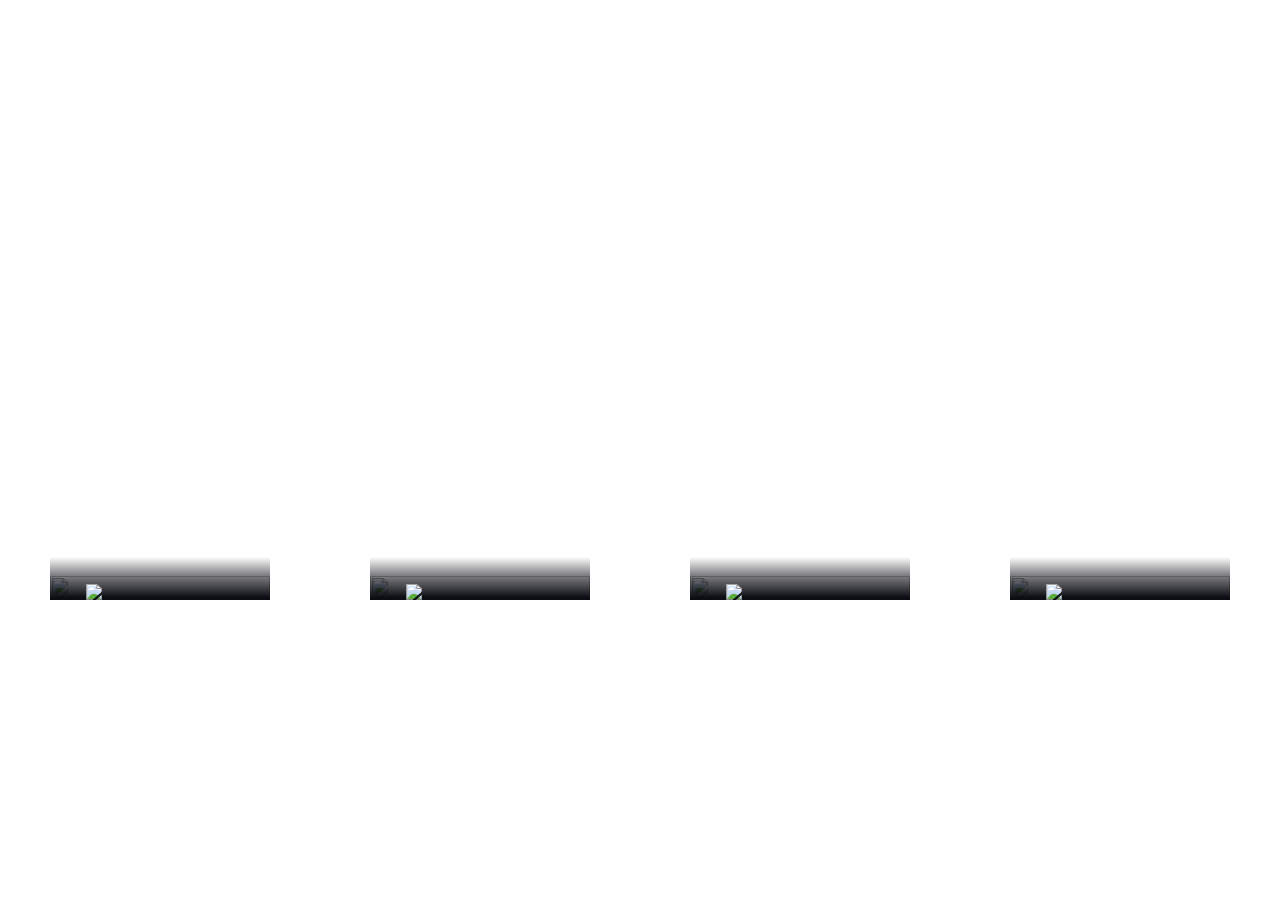
==== index.html @ 97f26c66 "Add files via upload" ====
<!DOCTYPE html>
<html lang="en" >
<head>
  <meta charset="UTF-8">
  <title>AVENGERS</title>
  <link rel="stylesheet" href="./style.css">
<style>

 :root {
  --card-height: 300px;
  --card-width: calc(var(--card-height) / 1.5);
}
 {
  box-sizing: border-box;
}
body {
  width: 100vw;
  height: 100vh;
  margin: 0;
  display: flex;
  justify-content: center;
  align-items: center;
  background-image: url('https://img.pikbest.com/wp/202346/white-brick-wall-background-colorful-with-glowing-blue-and-purple-smoke-in-the_9721938.jpg!w700wp');
  background-repeat: repeat;
  background-size: 1700px, 500px;
}
.card {
  width: var(--card-width);
  height: var(--card-height);
  position: relative;
  display: flex;
  justify-content: center;
  align-items: flex-end;
  padding: 0 36px;
  perspective: 2500px;
  margin: 0 50px;
}

.cover-image {
  width: 100%;
  height: 100%;
  object-fit: cover;
}

.wrapper {
  transition: all 0.5s;
  position: absolute;
  width: 100%;
  z-index: -1;
}

.card:hover .wrapper {
  transform: perspective(900px) translateY(-5%) rotateX(25deg) translateZ(0);
  box-shadow: 2px 35px 32px -8px rgba(0, 0, 0, 0.75);
  -webkit-box-shadow: 2px 35px 32px -8px rgba(0, 0, 0, 0.75);
  -moz-box-shadow: 2px 35px 32px -8px rgba(0, 0, 0, 0.75);
}

.wrapper::before,
.wrapper::after {
  content: "";
  opacity: 0;
  width: 100%;
  height: 80px;
  transition: all 0.5s;
  position: absolute;
  left: 0;
}
.wrapper::before {
  top: 0;
  height: 100%;
  background-image: linear-gradient(
    to top,
    transparent 46%,
    rgba(12, 13, 19, 0.5) 68%,
    rgba(12, 13, 19) 97%
  );
}
.wrapper::after {
  bottom: 0;
  opacity: 1;
  background-image: linear-gradient(
    to bottom,
    transparent 46%,
    rgba(12, 13, 19, 0.5) 68%,
    rgba(12, 13, 19) 97%
  );
}

.card:hover .wrapper::before,
.wrapper::after {
  opacity: 1;
}

.card:hover .wrapper::after {
  height: 120px;
}
.title {
  width: 100%;
  transition: transform 0.5s;
}
.card:hover .title {
  transform: translate3d(0%, -50px, 100px);
}

.character {
  width: 100%;
  opacity: 0;
  transition: all 0.5s;
  position: absolute;
  z-index: -1;
}

.card:hover .character {
  opacity: 1;
  transform: translate3d(0%, -10%, 100px);
}
</style>


</head>
<body>

    


  <div class="card">
    <div class="wrapper">
      <img src="https://github.com/heysperry/ACT/blob/main/captain.jpg?raw=true" class="cover-image" />
    </div>
    <img src="https://github.com/heysperry/ACT/blob/main/capt.png?raw=true" class="character" />
<img src="https://images-wixmp-ed30a86b8c4ca887773594c2.wixmp.com/f/e5fd7346-eed0-4416-8203-58b0d230afe3/dfeeed3-cdc1d66c-3b37-4a04-b03e-fbf098445ba0.png?token=eyJ0eXAiOiJKV1QiLCJhbGciOiJIUzI1NiJ9.[base64].HWJSyquRDBaBF3EI6bzVMS8SOHeRIZXR4UV09-jEzvI" class="title" />
  </div>

<div class="card">
    <div class="wrapper">
      <img src="https://github.com/heysperry/ACT/blob/main/Ironman.jpg?raw=true" class="cover-image" />
    </div>
<img src="https://github.com/heysperry/ACT/blob/main/iron.png?raw=true" class="character" />
    <img src="https://github.com/heysperry/ACT/blob/main/iron-title.png?raw=true" class="title" />
  </div>

<div class="card">
    <div class="wrapper">
      <img src="https://github.com/heysperry/ACT/blob/main/thor.jpg?raw=true" class="cover-image" />
    </div>
    <img src="https://github.com/heysperry/ACT/blob/main/thor.png?raw=true" class="character" />
<img src="https://images-wixmp-ed30a86b8c4ca887773594c2.wixmp.com/f/10d7e8b1-9fe1-4c41-aeb7-331f4fb188aa/de2vdfa-10d9dcf6-1981-4d71-b209-733c2b3ce965.png?token=eyJ0eXAiOiJKV1QiLCJhbGciOiJIUzI1NiJ9.[base64].UEsCk2rvT7QyTvQhM5CbhyslHYxMoPKt6kes-PADQPA" class="title" />
  </div>

<div class="card">
    <div class="wrapper">
      <img src="https://github.com/heysperry/ACT/blob/main/hulk.jpg?raw=true" class="cover-image" />
    </div>
    <img src="https://github.com/heysperry/ACT/blob/main/hulkk.png?raw=true" class="character" />
<img src="https://images-wixmp-ed30a86b8c4ca887773594c2.wixmp.com/f/e5fd7346-eed0-4416-8203-58b0d230afe3/dfeee7h-cec3292b-dcd9-4662-aded-ed9abacf40f3.png/v1/fill/w_1280,h_393/the_incredible_hulk_logo_png___disney__variant_by_bats66_dfeee7h-fullview.png?token=eyJ0eXAiOiJKV1QiLCJhbGciOiJIUzI1NiJ9.[base64].co1zRMnGQs7g-eP-z1qNA1fcqpI-XHGs960LzoB31oI" class="title" />
  </div>

</body>
</html>
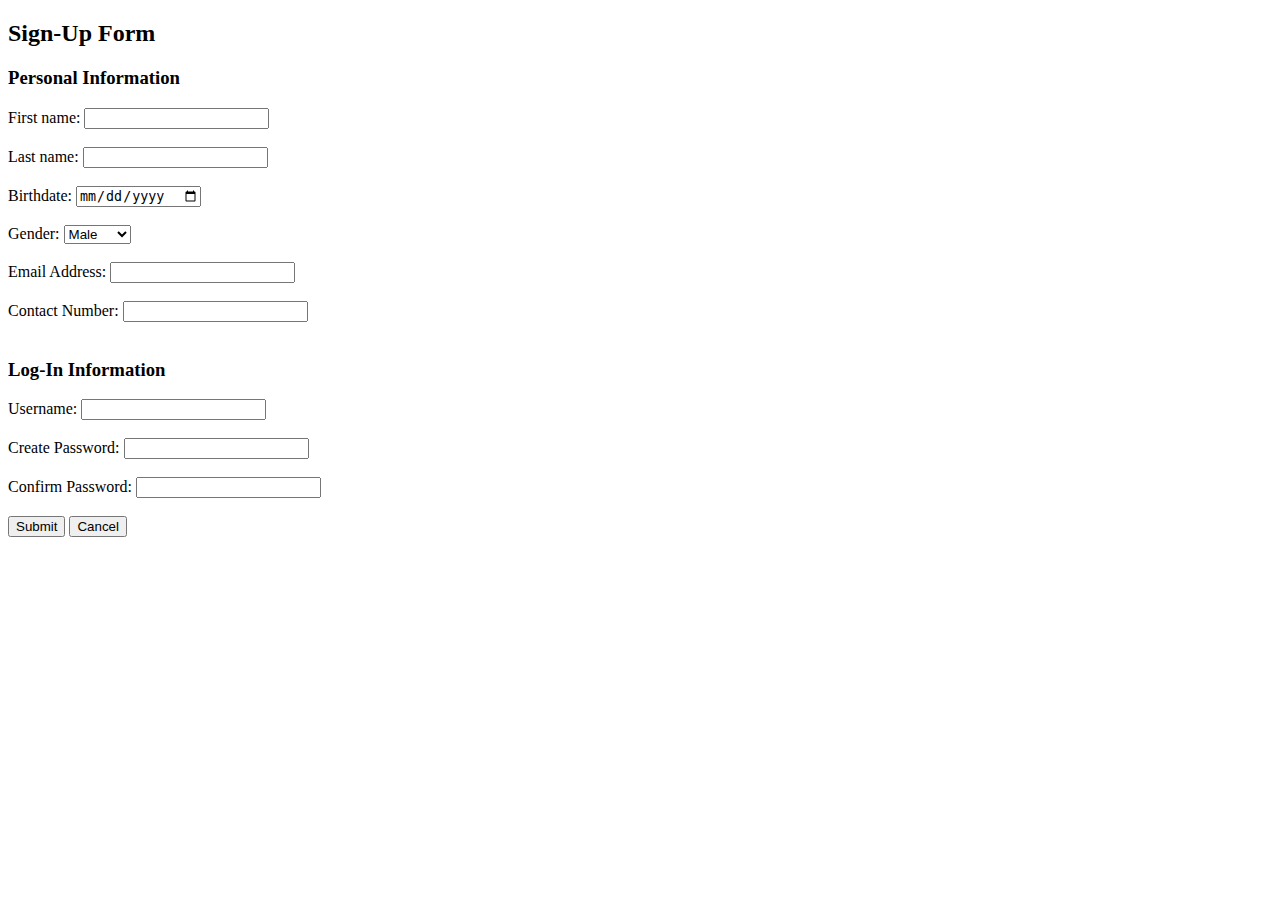
==== commit 183ae36d: "Update index.html" ====
--- a/index.html
+++ b/index.html
@@ -1,160 +1,43 @@
 <!DOCTYPE html>
-<html lang="en" >
+<html>
 <head>
-  <meta charset="UTF-8">
-  <title>AVENGERS</title>
-  <link rel="stylesheet" href="./style.css">
-<style>
-
- :root {
-  --card-height: 300px;
-  --card-width: calc(var(--card-height) / 1.5);
-}
- {
-  box-sizing: border-box;
-}
-body {
-  width: 100vw;
-  height: 100vh;
-  margin: 0;
-  display: flex;
-  justify-content: center;
-  align-items: center;
-  background-image: url('https://img.pikbest.com/wp/202346/white-brick-wall-background-colorful-with-glowing-blue-and-purple-smoke-in-the_9721938.jpg!w700wp');
-  background-repeat: repeat;
-  background-size: 1700px, 500px;
-}
-.card {
-  width: var(--card-width);
-  height: var(--card-height);
-  position: relative;
-  display: flex;
-  justify-content: center;
-  align-items: flex-end;
-  padding: 0 36px;
-  perspective: 2500px;
-  margin: 0 50px;
-}
-
-.cover-image {
-  width: 100%;
-  height: 100%;
-  object-fit: cover;
-}
-
-.wrapper {
-  transition: all 0.5s;
-  position: absolute;
-  width: 100%;
-  z-index: -1;
-}
-
-.card:hover .wrapper {
-  transform: perspective(900px) translateY(-5%) rotateX(25deg) translateZ(0);
-  box-shadow: 2px 35px 32px -8px rgba(0, 0, 0, 0.75);
-  -webkit-box-shadow: 2px 35px 32px -8px rgba(0, 0, 0, 0.75);
-  -moz-box-shadow: 2px 35px 32px -8px rgba(0, 0, 0, 0.75);
-}
-
-.wrapper::before,
-.wrapper::after {
-  content: "";
-  opacity: 0;
-  width: 100%;
-  height: 80px;
-  transition: all 0.5s;
-  position: absolute;
-  left: 0;
-}
-.wrapper::before {
-  top: 0;
-  height: 100%;
-  background-image: linear-gradient(
-    to top,
-    transparent 46%,
-    rgba(12, 13, 19, 0.5) 68%,
-    rgba(12, 13, 19) 97%
-  );
-}
-.wrapper::after {
-  bottom: 0;
-  opacity: 1;
-  background-image: linear-gradient(
-    to bottom,
-    transparent 46%,
-    rgba(12, 13, 19, 0.5) 68%,
-    rgba(12, 13, 19) 97%
-  );
-}
-
-.card:hover .wrapper::before,
-.wrapper::after {
-  opacity: 1;
-}
-
-.card:hover .wrapper::after {
-  height: 120px;
-}
-.title {
-  width: 100%;
-  transition: transform 0.5s;
-}
-.card:hover .title {
-  transform: translate3d(0%, -50px, 100px);
-}
-
-.character {
-  width: 100%;
-  opacity: 0;
-  transition: all 0.5s;
-  position: absolute;
-  z-index: -1;
-}
-
-.card:hover .character {
-  opacity: 1;
-  transform: translate3d(0%, -10%, 100px);
-}
-</style>
-
-
+	<title>Sign-Up Form</title>
+	<link rel="stylesheet" href="style.css">
 </head>
 <body>
-
-    
-
-
-  <div class="card">
-    <div class="wrapper">
-      <img src="https://github.com/heysperry/ACT/blob/main/captain.jpg?raw=true" class="cover-image" />
-    </div>
-    <img src="https://github.com/heysperry/ACT/blob/main/capt.png?raw=true" class="character" />
-<img src="https://images-wixmp-ed30a86b8c4ca887773594c2.wixmp.com/f/e5fd7346-eed0-4416-8203-58b0d230afe3/dfeeed3-cdc1d66c-3b37-4a04-b03e-fbf098445ba0.png?token=eyJ0eXAiOiJKV1QiLCJhbGciOiJIUzI1NiJ9.[base64].HWJSyquRDBaBF3EI6bzVMS8SOHeRIZXR4UV09-jEzvI" class="title" />
-  </div>
-
-<div class="card">
-    <div class="wrapper">
-      <img src="https://github.com/heysperry/ACT/blob/main/Ironman.jpg?raw=true" class="cover-image" />
-    </div>
-<img src="https://github.com/heysperry/ACT/blob/main/iron.png?raw=true" class="character" />
-    <img src="https://github.com/heysperry/ACT/blob/main/iron-title.png?raw=true" class="title" />
-  </div>
-
-<div class="card">
-    <div class="wrapper">
-      <img src="https://github.com/heysperry/ACT/blob/main/thor.jpg?raw=true" class="cover-image" />
-    </div>
-    <img src="https://github.com/heysperry/ACT/blob/main/thor.png?raw=true" class="character" />
-<img src="https://images-wixmp-ed30a86b8c4ca887773594c2.wixmp.com/f/10d7e8b1-9fe1-4c41-aeb7-331f4fb188aa/de2vdfa-10d9dcf6-1981-4d71-b209-733c2b3ce965.png?token=eyJ0eXAiOiJKV1QiLCJhbGciOiJIUzI1NiJ9.[base64].UEsCk2rvT7QyTvQhM5CbhyslHYxMoPKt6kes-PADQPA" class="title" />
-  </div>
-
-<div class="card">
-    <div class="wrapper">
-      <img src="https://github.com/heysperry/ACT/blob/main/hulk.jpg?raw=true" class="cover-image" />
-    </div>
-    <img src="https://github.com/heysperry/ACT/blob/main/hulkk.png?raw=true" class="character" />
-<img src="https://images-wixmp-ed30a86b8c4ca887773594c2.wixmp.com/f/e5fd7346-eed0-4416-8203-58b0d230afe3/dfeee7h-cec3292b-dcd9-4662-aded-ed9abacf40f3.png/v1/fill/w_1280,h_393/the_incredible_hulk_logo_png___disney__variant_by_bats66_dfeee7h-fullview.png?token=eyJ0eXAiOiJKV1QiLCJhbGciOiJIUzI1NiJ9.[base64].co1zRMnGQs7g-eP-z1qNA1fcqpI-XHGs960LzoB31oI" class="title" />
-  </div>
-
+	<div class="container">
+		<form>
+			<h2>Sign-Up Form</h2>
+			<section class="personal-info">
+				<h3>Personal Information</h3>
+				<label for="fname">First name:</label>
+				<input type="text" id="fname" name="fname"><br><br>
+				<label for="lname">Last name:</label>
+				<input type="text" id="lname" name="lname"><br><br>
+				<label for="bday">Birthdate:</label>
+				<input type="date" id="bday" name="bday"><br><br>
+				<label for="gender">Gender:</label>
+				<select id="gender" name="gender">
+					<option value="male">Male</option>
+					<option value="female">Female</option>
+				</select><br><br>
+				<label for="email">Email Address:</label>
+				<input type="email" id="email" name="email"><br><br>
+				<label for="contact">Contact Number:</label>
+				<input type="tel" id="contact" name="contact"><br><br>
+			</section>
+			<section class="log-in-info">
+				<h3>Log-In Information</h3>
+				<label for="username">Username:</label>
+				<input type="text" id="username" name="username"><br><br>
+				<label for="password">Create Password:</label>
+				<input type="password" id="password" name="password"><br><br>
+				<label for="confirm-password">Confirm Password:</label>
+				<input type="password" id="confirm-password" name="confirm-password"><br><br>
+			</section>
+			<button type="submit">Submit</button>
+			<button type="reset">Cancel</button>
+		</form>
+	</div>
 </body>
 </html>
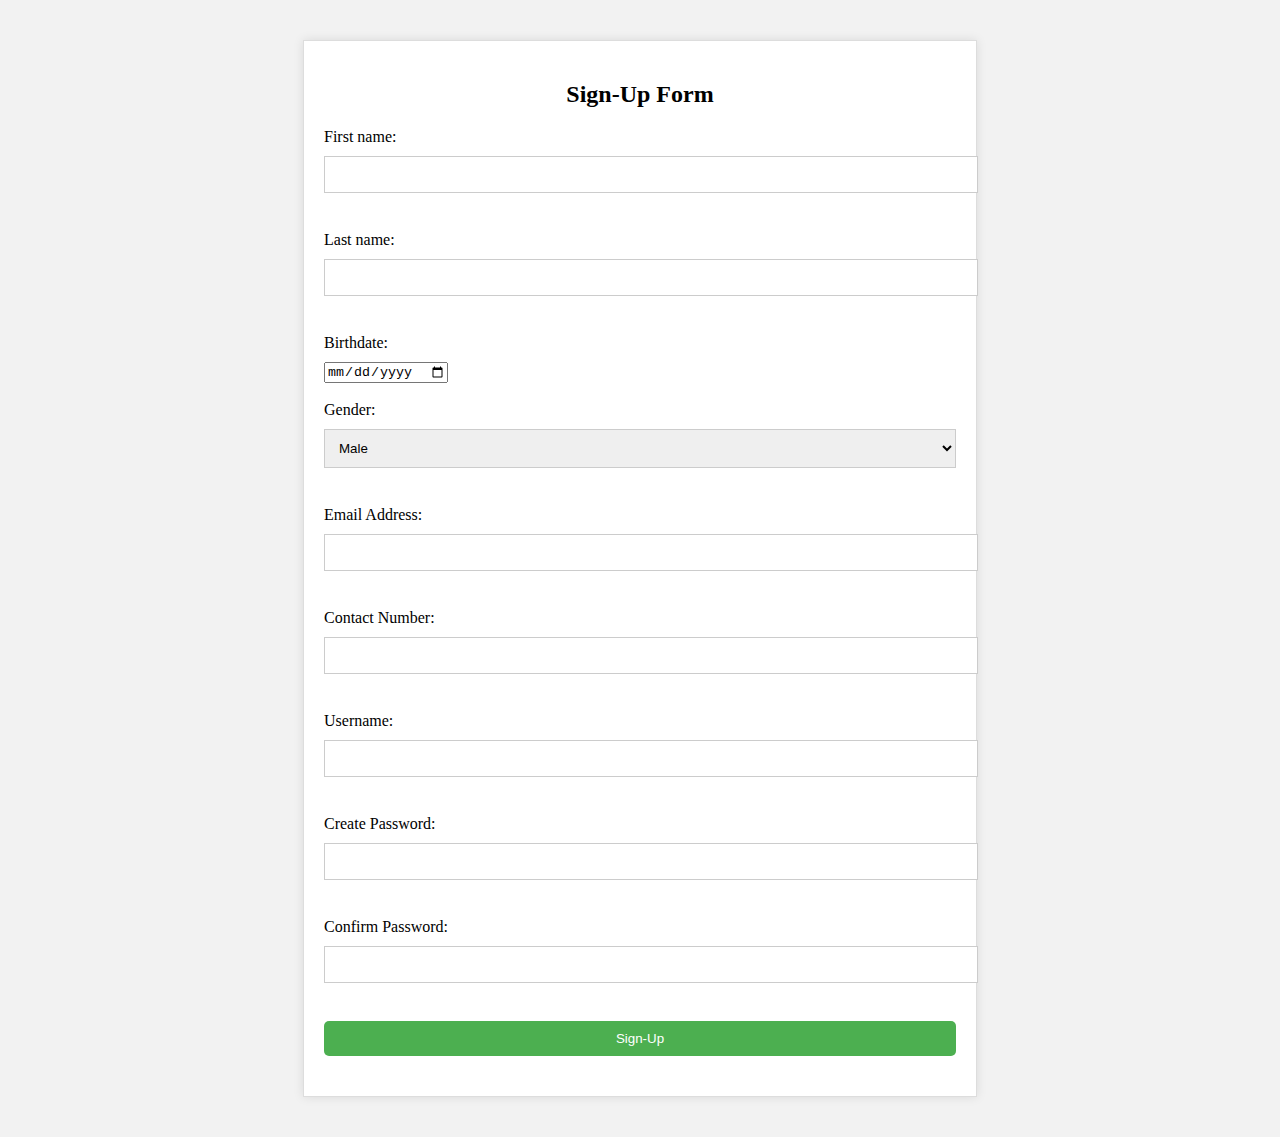
==== commit aa027e60: "Update index.html" ====
--- a/index.html
+++ b/index.html
@@ -1,43 +1,85 @@
 <!DOCTYPE html>
 <html>
 <head>
-	<title>Sign-Up Form</title>
+	<title>Sign-Up and Login Form</title>
 	<link rel="stylesheet" href="style.css">
 </head>
 <body>
 	<div class="container">
-		<form>
-			<h2>Sign-Up Form</h2>
-			<section class="personal-info">
-				<h3>Personal Information</h3>
-				<label for="fname">First name:</label>
-				<input type="text" id="fname" name="fname"><br><br>
-				<label for="lname">Last name:</label>
-				<input type="text" id="lname" name="lname"><br><br>
-				<label for="bday">Birthdate:</label>
-				<input type="date" id="bday" name="bday"><br><br>
-				<label for="gender">Gender:</label>
-				<select id="gender" name="gender">
-					<option value="male">Male</option>
-					<option value="female">Female</option>
-				</select><br><br>
-				<label for="email">Email Address:</label>
-				<input type="email" id="email" name="email"><br><br>
-				<label for="contact">Contact Number:</label>
-				<input type="tel" id="contact" name="contact"><br><br>
-			</section>
-			<section class="log-in-info">
-				<h3>Log-In Information</h3>
-				<label for="username">Username:</label>
-				<input type="text" id="username" name="username"><br><br>
-				<label for="password">Create Password:</label>
-				<input type="password" id="password" name="password"><br><br>
-				<label for="confirm-password">Confirm Password:</label>
-				<input type="password" id="confirm-password" name="confirm-password"><br><br>
-			</section>
-			<button type="submit">Submit</button>
-			<button type="reset">Cancel</button>
-		</form>
+		<div class="form-container">
+			<div class="sign-up-form">
+				<h2>Sign-Up Form</h2>
+				<form id="sign-up-form">
+					<label for="fname">First name:</label>
+					<input type="text" id="fname" name="fname"><br><br>
+					<label for="lname">Last name:</label>
+					<input type="text" id="lname" name="lname"><br><br>
+					<label for="bday">Birthdate:</label>
+					<input type="date" id="bday" name="bday"><br><br>
+					<label for="gender">Gender:</label>
+					<select id="gender" name="gender">
+						<option value="male">Male</option>
+						<option value="female">Female</option>
+					</select><br><br>
+					<label for="email">Email Address:</label>
+					<input type="email" id="email" name="email"><br><br>
+					<label for="contact">Contact Number:</label>
+					<input type="tel" id="contact" name="contact"><br><br>
+					<label for="username">Username:</label>
+					<input type="text" id="username" name="username"><br><br>
+					<label for="password">Create Password:</label>
+					<input type="password" id="password" name="password"><br><br>
+					<label for="confirm-password">Confirm Password:</label>
+					<input type="password" id="confirm-password" name="confirm-password"><br><br>
+					<button type="submit">Sign-Up</button>
+				</form>
+			</div>
+			<div class="login-form" style="display: none;">
+				<h2>Login Form</h2>
+				<form id="login-form">
+					<label for="username-login">Username:</label>
+					<input type="text" id="username-login" name="username-login"><br><br>
+					<label for="password-login">Password:</label>
+					<input type="password" id="password-login" name="password-login"><br><br>
+					<button type="submit">Login</button>
+				</form>
+			</div>
+		</div>
 	</div>
+
+	<script>
+		const signUpForm = document.getElementById('sign-up-form');
+		const loginForm = document.getElementById('login-form');
+		const signUpButton = signUpForm.querySelector('button[type="submit"]');
+		const loginButton = loginForm.querySelector('button[type="submit"]');
+
+		signUpButton.addEventListener('click', (e) => {
+			e.preventDefault();
+			const username = signUpForm.querySelector('#username').value;
+			const password = signUpForm.querySelector('#password').value;
+			const confirmPassword = signUpForm.querySelector('#confirm-password').value;
+
+			if (password === confirmPassword) {
+				localStorage.setItem('username', username);
+				localStorage.setItem('password', password);
+				signUpForm.style.display = 'none';
+				loginForm.style.display = 'block';
+			} else {
+				alert('Passwords do not match');
+			}
+		});
+
+		loginButton.addEventListener('click', (e) => {
+			e.preventDefault();
+			const usernameLogin = loginForm.querySelector('#username-login').value;
+			const passwordLogin = loginForm.querySelector('#password-login').value;
+
+			if (usernameLogin === localStorage.getItem('username') && passwordLogin === localStorage.getItem('password')) {
+				alert('Login successful');
+			} else {
+				alert('Invalid username or password');
+			}
+		});
+	</script>
 </body>
 </html>
--- a/style.css
+++ b/style.css
@@ -0,0 +1,54 @@
+body {
+	background-color: #f2f2f2;
+}
+
+.container {
+	width: 50%;
+	margin: 40px auto;
+	padding: 20px;
+	background-color: #fff;
+	border: 1px solid #ddd;
+	box-shadow: 0 0 10px rgba(0, 0, 0, 0.1);
+}
+
+h2 {
+	text-align: center;
+}
+
+section {
+	margin-bottom: 20px;
+}
+
+label {
+	display: block;
+	margin-bottom: 10px;
+}
+
+input[type="text"], input[type="email"], input[type="tel"], input[type="password"] {
+	width: 100%;
+	padding: 10px;
+	margin-bottom: 20px;
+	border: 1px solid #ccc;
+}
+
+select {
+	width: 100%;
+	padding: 10px;
+	margin-bottom: 20px;
+	border: 1px solid #ccc;
+}
+
+button[type="submit"], button[type="reset"] {
+	width: 100%;
+	padding: 10px;
+	margin-bottom: 20px;
+	border: none;
+	border-radius: 5px;
+	background-color: #4CAF50;
+	color: #fff;
+	cursor: pointer;
+}
+
+button[type="submit"]:hover, button[type="reset"]:hover {
+	background-color: #3e8e41;
+}
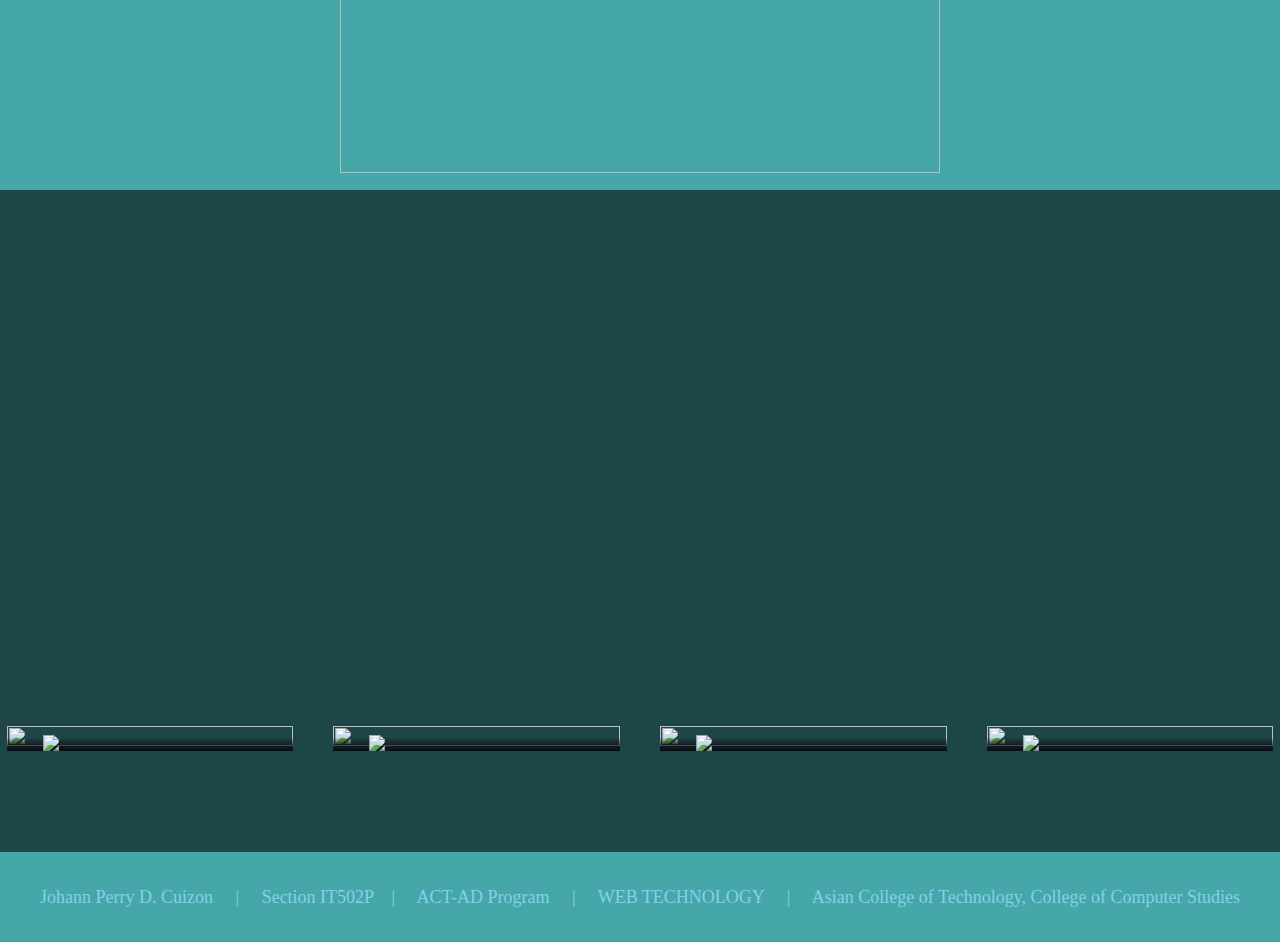
==== commit 6eee977e: "Update index.html" ====
--- a/index.html
+++ b/index.html
@@ -1,85 +1,56 @@
 <!DOCTYPE html>
-<html>
+<html lang="en">
 <head>
-	<title>Sign-Up and Login Form</title>
-	<link rel="stylesheet" href="style.css">
+    <meta charset="UTF-8">
+    <meta name="viewport" content="width=device-width, initial-scale=1.0">
+    <title>WEBTEC ACTIVITY 9</title>
+    <link rel="stylesheet" href="style.css">
 </head>
 <body>
-	<div class="container">
-		<div class="form-container">
-			<div class="sign-up-form">
-				<h2>Sign-Up Form</h2>
-				<form id="sign-up-form">
-					<label for="fname">First name:</label>
-					<input type="text" id="fname" name="fname"><br><br>
-					<label for="lname">Last name:</label>
-					<input type="text" id="lname" name="lname"><br><br>
-					<label for="bday">Birthdate:</label>
-					<input type="date" id="bday" name="bday"><br><br>
-					<label for="gender">Gender:</label>
-					<select id="gender" name="gender">
-						<option value="male">Male</option>
-						<option value="female">Female</option>
-					</select><br><br>
-					<label for="email">Email Address:</label>
-					<input type="email" id="email" name="email"><br><br>
-					<label for="contact">Contact Number:</label>
-					<input type="tel" id="contact" name="contact"><br><br>
-					<label for="username">Username:</label>
-					<input type="text" id="username" name="username"><br><br>
-					<label for="password">Create Password:</label>
-					<input type="password" id="password" name="password"><br><br>
-					<label for="confirm-password">Confirm Password:</label>
-					<input type="password" id="confirm-password" name="confirm-password"><br><br>
-					<button type="submit">Sign-Up</button>
-				</form>
-			</div>
-			<div class="login-form" style="display: none;">
-				<h2>Login Form</h2>
-				<form id="login-form">
-					<label for="username-login">Username:</label>
-					<input type="text" id="username-login" name="username-login"><br><br>
-					<label for="password-login">Password:</label>
-					<input type="password" id="password-login" name="password-login"><br><br>
-					<button type="submit">Login</button>
-				</form>
-			</div>
-		</div>
-	</div>
+ <div class="header">  
+    <img width="600px" height="200px" src="https://1000logos.net/wp-content/uploads/2019/05/Avengers-Logo-2015.png" class="background" />
+ </div>
+<div class="main-content">
+  <div class="card">
+    <div class="wrapper">
+    <img src="https://github.com/heysperry/ACT/blob/main/captain.jpg?raw=true" class="cover-image" />
+    </div>
+    <img src="https://github.com/heysperry/ACT/blob/main/capt.png?raw=true" class="character" />
+	<img src="https://images-wixmp-ed30a86b8c4ca887773594c2.wixmp.com/f/e5fd7346-eed0-4416-8203-58b0d230afe3/dfeeed3-cdc1d66c-3b37-4a04-b03e-fbf098445ba0.png?token=eyJ0eXAiOiJKV1QiLCJhbGciOiJIUzI1NiJ9.[base64].HWJSyquRDBaBF3EI6bzVMS8SOHeRIZXR4UV09-jEzvI" class="title" />
+  </div>
 
-	<script>
-		const signUpForm = document.getElementById('sign-up-form');
-		const loginForm = document.getElementById('login-form');
-		const signUpButton = signUpForm.querySelector('button[type="submit"]');
-		const loginButton = loginForm.querySelector('button[type="submit"]');
+ <div class="card">
+    <div class="wrapper">
+    <img src="https://github.com/heysperry/ACT/blob/main/Ironman.jpg?raw=true" class="cover-image" />
+    </div>
+	<img src="https://github.com/heysperry/ACT/blob/main/iron.png?raw=true" class="character" />
+    <img src="https://github.com/heysperry/ACT/blob/main/iron-title.png?raw=true" class="title" />
+  </div>
 
-		signUpButton.addEventListener('click', (e) => {
-			e.preventDefault();
-			const username = signUpForm.querySelector('#username').value;
-			const password = signUpForm.querySelector('#password').value;
-			const confirmPassword = signUpForm.querySelector('#confirm-password').value;
+ <div class="card">
+    <div class="wrapper">
+    <img src="https://github.com/heysperry/ACT/blob/main/thor.jpg?raw=true" class="cover-image" />
+    </div>
+    <img src="https://github.com/heysperry/ACT/blob/main/thor.png?raw=true" class="character" />
+	<img src="https://images-wixmp-ed30a86b8c4ca887773594c2.wixmp.com/f/10d7e8b1-9fe1-4c41-aeb7-331f4fb188aa/de2vdfa-10d9dcf6-1981-4d71-b209-733c2b3ce965.png?token=eyJ0eXAiOiJKV1QiLCJhbGciOiJIUzI1NiJ9.[base64].UEsCk2rvT7QyTvQhM5CbhyslHYxMoPKt6kes-PADQPA" class="title" />
+  </div>
 
-			if (password === confirmPassword) {
-				localStorage.setItem('username', username);
-				localStorage.setItem('password', password);
-				signUpForm.style.display = 'none';
-				loginForm.style.display = 'block';
-			} else {
-				alert('Passwords do not match');
-			}
-		});
+ <div class="card">
+    <div class="wrapper">
+    <img src="https://github.com/heysperry/ACT/blob/main/hulk.jpg?raw=true" class="cover-image" />
+    </div>
+    <img src="hulkkkk.png" class="character" />
+	<img src="https://images-wixmp-ed30a86b8c4ca887773594c2.wixmp.com/f/e5fd7346-eed0-4416-8203-58b0d230afe3/dfeee7h-cec3292b-dcd9-4662-aded-ed9abacf40f3.png/v1/fill/w_1280,h_393/the_incredible_hulk_logo_png___disney__variant_by_bats66_dfeee7h-fullview.png?token=eyJ0eXAiOiJKV1QiLCJhbGciOiJIUzI1NiJ9.[base64].co1zRMnGQs7g-eP-z1qNA1fcqpI-XHGs960LzoB31oI" class="title" />
+  </div>
+</div>
+ 
+ <footer>
+    Johann Perry D. Cuizon &nbsp;&nbsp;&nbsp; | &nbsp;&nbsp;&nbsp;
+    Section IT502P &nbsp;&nbsp;&nbsp;| &nbsp;&nbsp;&nbsp; 
+    ACT-AD Program &nbsp;&nbsp;&nbsp; | &nbsp;&nbsp;&nbsp;
+    WEB TECHNOLOGY &nbsp;&nbsp;&nbsp; | &nbsp;&nbsp;&nbsp; 
+    Asian College of Technology, College of Computer Studies
+  </footer>
 
-		loginButton.addEventListener('click', (e) => {
-			e.preventDefault();
-			const usernameLogin = loginForm.querySelector('#username-login').value;
-			const passwordLogin = loginForm.querySelector('#password-login').value;
-
-			if (usernameLogin === localStorage.getItem('username') && passwordLogin === localStorage.getItem('password')) {
-				alert('Login successful');
-			} else {
-				alert('Invalid username or password');
-			}
-		});
-	</script>
-</body>
+</body>  
 </html>
--- a/style.css
+++ b/style.css
@@ -1,54 +1,179 @@
-body {
-	background-color: #f2f2f2;
+:root {
+    --card-height: 430px;
+    --card-width: calc(var(--card-height) / 1.5);
+  }
+  
+  * {
+    box-sizing: border-box;
+  }
+  .header {
+    margin-top: -75px;
+    align-items: center;
+    text-align: center;
+    padding: 10px 20px;
+    background-color: #45a7a7;
+    width: 100%;
+    color: black;
+    font-size: 30px;
+    font-weight: bold;
+    font-family: Impact, Haettenschweiler, 'Arial Narrow Bold', sans-serif;
+	background-image: url('https://images.rawpixel.com/image_800/cHJpdmF0ZS9sci9pbWFnZXMvd2Vic2l0ZS8yMDI0LTAyL3Jhd3BpeGVsb2ZmaWNlNl9waG90b19vZl90ZXh0dXJlX25lb25fYnJpY2tfd2FsbF90aGF0X2lzX3JlYWR5X184YmJiMGEzMi1mOTVhLTQ2NzYtOGNhMS01Mzc1ZDBhZGI3NmFfMS5qcGc.jpg');
+	background-repeat: repeat;
+	background-size: 125%;
+	  }
+	.background {
+		
+	}  
+
+  .main-content {
+    flex-grow: 1;
+    display: flex;
+    justify-content: center;
+    align-items: center;
+    background-size: cover;
+    background-position: center;
+    text-align: center;
+  }
+
+  .main-content  {
+    font-size: 18px;
+    font-weight: bold;
+    margin: 5px 0;
 }
 
-.container {
-	width: 50%;
-	margin: 40px auto;
-	padding: 20px;
-	background-color: #fff;
-	border: 1px solid #ddd;
-	box-shadow: 0 0 10px rgba(0, 0, 0, 0.1);
+.main-content .info {
+    margin-top: 10px;
+    font-size: 16px;
+    color: #ddd;
 }
 
-h2 {
-	text-align: center;
-}
+  body {
+    width: 100vw;
+    height: 100vh;
+    margin: 0;
+    display: flex;
+    justify-content: center;
+    align-items: center;
+    background: #1d4646;
+    flex-wrap: wrap; 
+    overflow: hidden;
+	background-image: url('https://images.rawpixel.com/image_800/cHJpdmF0ZS9sci9pbWFnZXMvd2Vic2l0ZS8yMDI0LTAyL3Jhd3BpeGVsb2ZmaWNlNl9waG90b19vZl90ZXh0dXJlX25lb25fYnJpY2tfd2FsbF90aGF0X2lzX3JlYWR5X184YmJiMGEzMi1mOTVhLTQ2NzYtOGNhMS01Mzc1ZDBhZGI3NmFfMS5qcGc.jpg');
+  background-repeat: repeat;
+  background-size: 125%;
+  
+  }
+  
+  .card {
+    width: var(--card-width);
+    height: var(--card-height);
+    position: relative;
+    display: flex;
+    justify-content: center;
+    align-items: flex-end;
+    padding: 0 36px;
+    perspective: 2500px;
+    margin: 20px; /* Added margin for spacing between cards */
+    margin-top: 50px;
+  }
+  
+  .cover-image {
+    width: 100%;
+    height: 100%;
+    object-fit: cover;
+  }
+  
+  .wrapper {
+    transition: all 0.5s;
+    position: absolute;
+    width: 100%;
+    z-index: -1;
+  }
+  
+  .card:hover .wrapper {
+    transform: perspective(900px) translateY(-5%) rotateX(25deg) translateZ(0);
+    box-shadow: 2px 35px 32px -8px rgba(0, 0, 0, 0.75);
+    -webkit-box-shadow: 2px 35px 32px -8px rgba(0, 0, 0, 0.75);
+    -moz-box-shadow: 2px 35px 32px -8px rgba(0, 0, 0, 0.75);
+  }
+  
+  .wrapper::before,
+  .wrapper::after {
+    content: "";
+    opacity: 0;
+    width: 100%;
+    height: 80px;
+    transition: all 0.5s;
+    position: absolute;
+    left: 0;
+  }
+  
+  .wrapper::before {
+    top: 0;
+    height: 100%;
+    background-image: linear-gradient(
+      to top,
+      transparent 46%,
+      rgba(12, 13, 19, 0.5) 68%,
+      rgba(12, 13, 19) 97%
+    );
+  }
+  
+  .wrapper::after {
+    bottom: 0;
+    opacity: 1;
+    height: 100%;
+    background-image: linear-gradient(
+      to bottom,
+      transparent 46%,
+      rgba(12, 13, 19, 0.5) 68%,
+      rgba(12, 13, 19) 97%
+    );
+  }
+  
+  .card:hover .wrapper::before,
+  .wrapper::after {
+    opacity: 1;
+  }
+  
+  .card:hover .wrapper::after {
+    height: 120px;
+  }
+  
+  .title {
+    width: 250px;
+    transition: transform 0.5s;
+  }
+  
+  .card:hover .title {
+    transform: translate3d(0%, -100px, 100px);
+  }
+  
+  .character {
+    width: 100%;
+    opacity: 0;
+    transition: all 0.5s;
+    position: absolute;
+    z-index: 0;
+  }
+  
+  .card:hover .character {
+    opacity: 1;
+    transform: translate3d(0%, -30%, 100px);
+  }
 
-section {
-	margin-bottom: 20px;
-}
-
-label {
-	display: block;
-	margin-bottom: 10px;
-}
-
-input[type="text"], input[type="email"], input[type="tel"], input[type="password"] {
-	width: 100%;
-	padding: 10px;
-	margin-bottom: 20px;
-	border: 1px solid #ccc;
-}
-
-select {
-	width: 100%;
-	padding: 10px;
-	margin-bottom: 20px;
-	border: 1px solid #ccc;
-}
-
-button[type="submit"], button[type="reset"] {
-	width: 100%;
-	padding: 10px;
-	margin-bottom: 20px;
-	border: none;
-	border-radius: 5px;
-	background-color: #4CAF50;
-	color: #fff;
-	cursor: pointer;
-}
-
-button[type="submit"]:hover, button[type="reset"]:hover {
-	background-color: #3e8e41;
-}
+  footer {
+    display: flex;
+    justify-content: center;
+    align-items: center;
+    padding: 20px 40px;
+    background-color: #45a7a7;
+    color: skyblue;
+    font-size: 18px;
+    width: 100%;
+	height:10%;
+    margin-bottom: -80px;
+	background-image: url('https://images.rawpixel.com/image_800/cHJpdmF0ZS9sci9pbWFnZXMvd2Vic2l0ZS8yMDI0LTAyL3Jhd3BpeGVsb2ZmaWNlNl9waG90b19vZl90ZXh0dXJlX25lb25fYnJpY2tfd2FsbF90aGF0X2lzX3JlYWR5X184YmJiMGEzMi1mOTVhLTQ2NzYtOGNhMS01Mzc1ZDBhZGI3NmFfMS5qcGc.jpg');
+	background-repeat: repeat;
+	background-size: 135%;
+	
+  }
